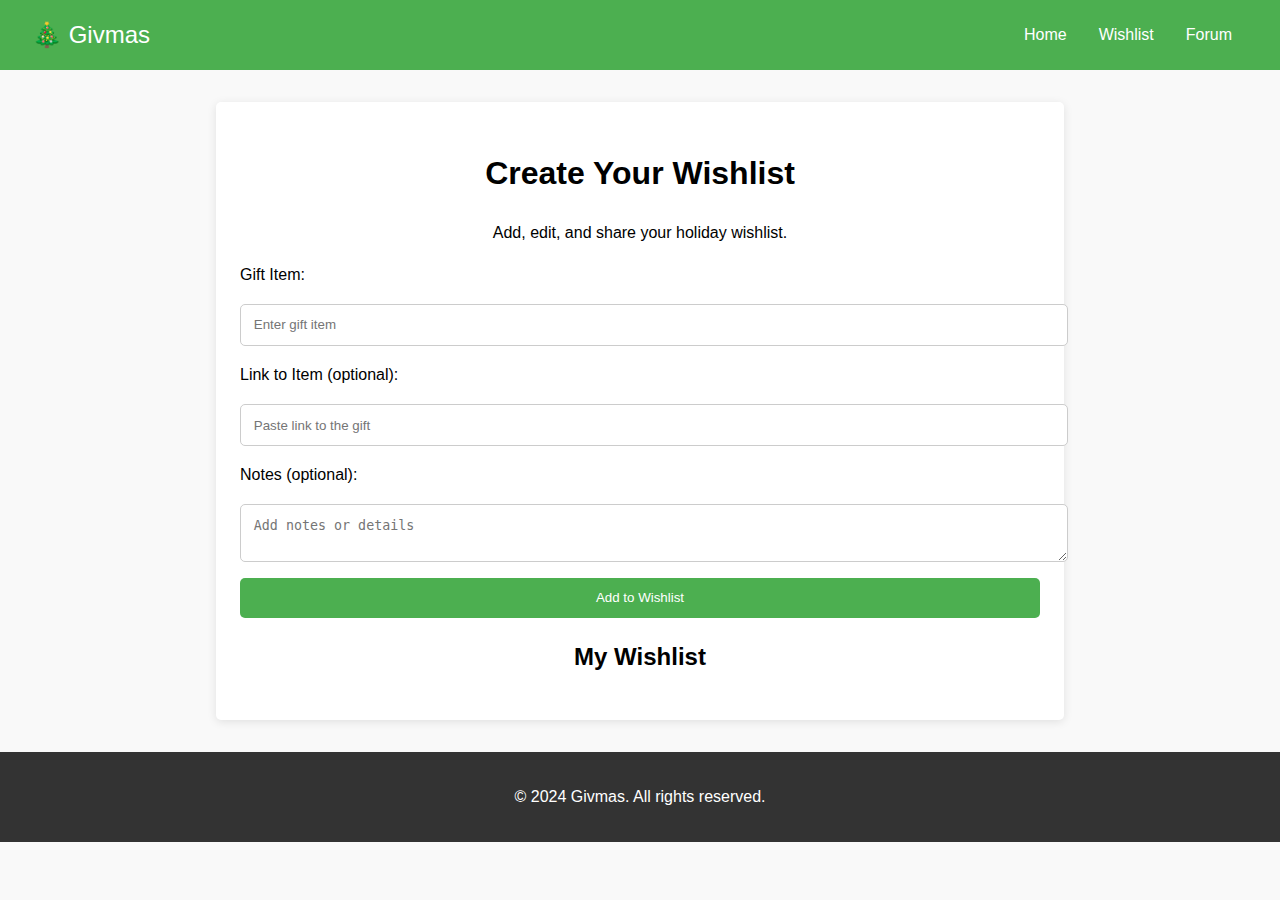
==== wishlist.html @ 80870e4e "Initial Commit" ====
<!DOCTYPE html>
<html lang="en">
<head>
    <meta charset="UTF-8">
    <meta name="viewport" content="width=device-width, initial-scale=1.0">
    <title>Givmas - Wishlist</title>
    <link rel="stylesheet" href="styles.css">
</head>
<body>
    <header>
        <div class="logo">🎄 Givmas</div>
        <nav>
            <ul>
                <li><a href="homepage.html">Home</a></li>
                <li><a href="wishlist.html">Wishlist</a></li>
                <li><a href="forum.html">Forum</a></li>
            </ul>
        </nav>
    </header>
    <section id="wishlist">
        <h1>Create Your Wishlist</h1>
        <p>Add, edit, and share your holiday wishlist.</p>
        
        <form id="wishlistForm">
            <label for="itemName">Gift Item:</label>
            <input type="text" id="itemName" placeholder="Enter gift item" required>
            
            <label for="itemLink">Link to Item (optional):</label>
            <input type="url" id="itemLink" placeholder="Paste link to the gift">
            
            <label for="itemNotes">Notes (optional):</label>
            <textarea id="itemNotes" placeholder="Add notes or details"></textarea>
            
            <button type="submit">Add to Wishlist</button>
        </form>
        
        <h2>My Wishlist</h2>
        <ul id="wishlistItems">
            <!-- Wishlist items will be dynamically added here -->
        </ul>
    </section>
    <footer>
        <p>© 2024 Givmas. All rights reserved.</p>
    </footer>

    <script src="wishlist.js"></script>
</body>
</html>
---- styles.css ----
/* General Styles */
body {
    font-family: Arial, sans-serif;
    margin: 0;
    padding: 0;
    line-height: 1.6;
    background: #f9f9f9;
}

/* Login Page */
.login-container {
    width: 100%;
    max-width: 400px;
    margin: 100px auto;
    padding: 20px;
    background: #fff;
    border-radius: 5px;
    box-shadow: 0 2px 10px rgba(0, 0, 0, 0.1);
    text-align: center;
}

.login-form {
    display: flex;
    flex-direction: column;
}

.login-form label {
    margin-top: 10px;
    text-align: left;
}

.login-form input {
    padding: 10px;
    margin-top: 5px;
    border: 1px solid #ccc;
    border-radius: 5px;
}

.login-form button {
    margin-top: 20px;
    padding: 10px;
    background: #4CAF50;
    color: white;
    border: none;
    border-radius: 5px;
    cursor: pointer;
}

.login-form button:hover {
    background: #45a049;
}

/* Homepage Styles */
header {
    background: #4CAF50;
    color: white;
    padding: 1rem 2rem;
    display: flex;
    justify-content: space-between;
    align-items: center;
}

header .logo {
    font-size: 1.5rem;
}

header nav ul {
    list-style: none;
    display: flex;
    margin: 0;
    padding: 0;
}

header nav ul li {
    margin: 0 1rem;
}

header nav ul li a {
    color: white;
    text-decoration: none;
}

#hero {
    text-align: center;
    padding: 2rem;
    background: url('https://via.placeholder.com/1200x400') no-repeat center center/cover;
    color: white;
    height: 60vh;
    display: flex;
    flex-direction: column;
    justify-content: center;
    align-items: center;
}

#hero h1 {
    font-size: 2.5rem;
    margin: 0.5rem 0;
}

#hero p {
    font-size: 1.2rem;
    margin: 1rem 0;
}

.cta-button {
    background: #FFD700;
    color: #333;
    padding: 0.5rem 1rem;
    border: none;
    text-decoration: none;
    font-weight: bold;
    border-radius: 5px;
}

.cta-button:hover {
    background: #FFC107;
}

.feature-box {
    background: #fff;
    margin: 1rem auto;
    padding: 1.5rem;
    border-radius: 5px;
    max-width: 800px;
    box-shadow: 0 2px 10px rgba(0, 0, 0, 0.1);
    text-align: center;
}

footer {
    background: #333;
    color: white;
    text-align: center;
    padding: 1rem 0;
}
/* Wishlist Page */
#wishlist {
    max-width: 800px;
    margin: 2rem auto;
    padding: 1.5rem;
    background: #fff;
    border-radius: 5px;
    box-shadow: 0 2px 10px rgba(0, 0, 0, 0.1);
    text-align: center;
}

#wishlistForm {
    display: flex;
    flex-direction: column;
    gap: 1rem;
}

#wishlistForm label {
    text-align: left;
}

#wishlistForm input, #wishlistForm textarea, #wishlistForm button {
    width: 100%;
    padding: 0.8rem;
    border: 1px solid #ccc;
    border-radius: 5px;
}

#wishlistForm button {
    background: #4CAF50;
    color: white;
    border: none;
    cursor: pointer;
}

#wishlistForm button:hover {
    background: #45a049;
}

#wishlistItems {
    list-style: none;
    padding: 0;
}

.wishlist-item {
    display: flex;
    justify-content: space-between;
    align-items: center;
    background: #f9f9f9;
    padding: 1rem;
    border-radius: 5px;
    margin-bottom: 1rem;
}

.wishlist-item button {
    background: #ff4d4d;
    color: white;
    border: none;
    padding: 0.5rem;
    border-radius: 5px;
    cursor: pointer;
}

.wishlist-item button:hover {
    background: #ff3333;
}
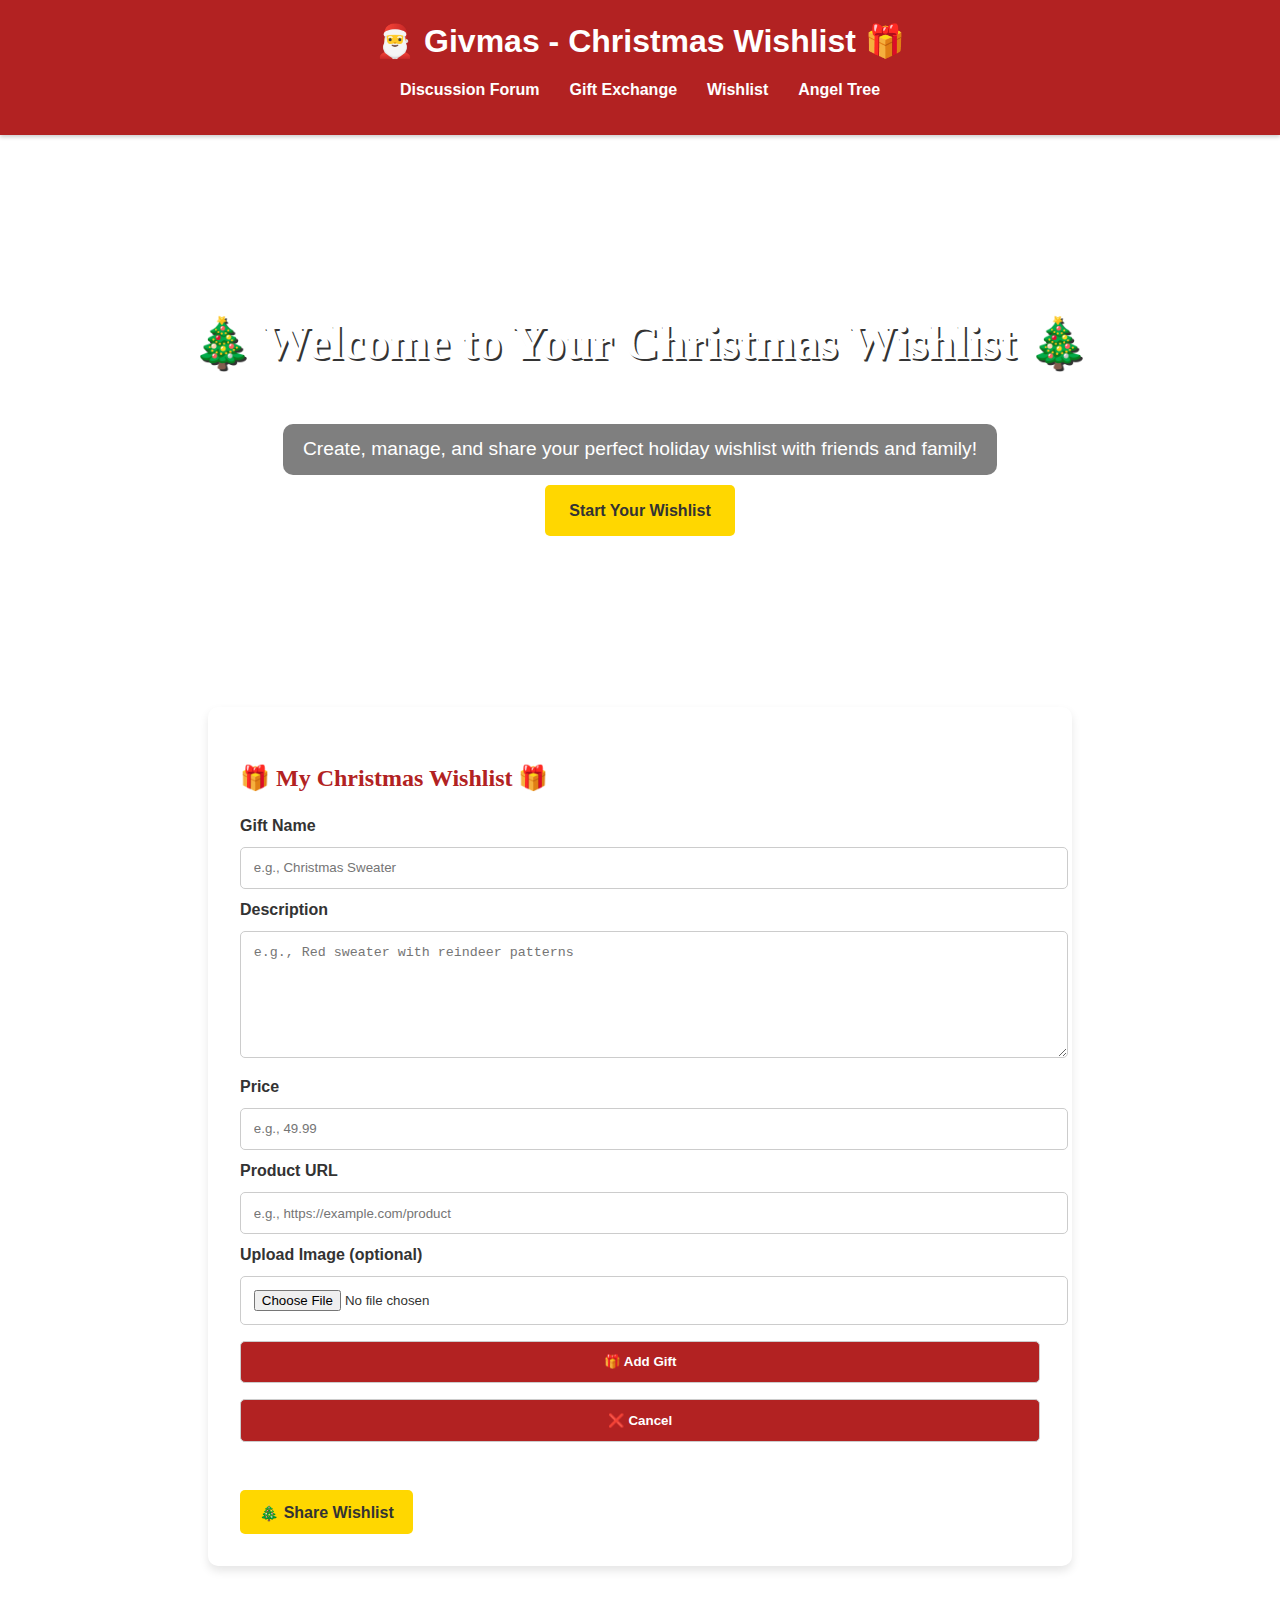
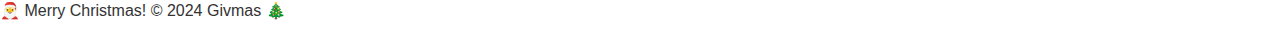
==== commit 01736253: "first commit" ====
--- a/wishlist.html
+++ b/wishlist.html
@@ -3,46 +3,69 @@
 <head>
     <meta charset="UTF-8">
     <meta name="viewport" content="width=device-width, initial-scale=1.0">
-    <title>Givmas - Wishlist</title>
+    <title>🎄 Givmas - Christmas Wishlist 🎁</title>
     <link rel="stylesheet" href="styles.css">
 </head>
 <body>
+    <!-- Header -->
     <header>
-        <div class="logo">🎄 Givmas</div>
+        <div class="logo">🎅 Givmas - Christmas Wishlist 🎁</div>
         <nav>
             <ul>
-                <li><a href="homepage.html">Home</a></li>
-                <li><a href="wishlist.html">Wishlist</a></li>
-                <li><a href="forum.html">Forum</a></li>
+                <li><a href="#forum">Discussion Forum</a></li>
+                <li><a href="#gift-exchange">Gift Exchange</a></li>
+                <li><a href="#wishlist">Wishlist</a></li>
+                <li><a href="#angel-tree">Angel Tree</a></li>
             </ul>
         </nav>
     </header>
-    <section id="wishlist">
-        <h1>Create Your Wishlist</h1>
-        <p>Add, edit, and share your holiday wishlist.</p>
-        
-        <form id="wishlistForm">
-            <label for="itemName">Gift Item:</label>
-            <input type="text" id="itemName" placeholder="Enter gift item" required>
+
+    <!-- Hero Section -->
+    <section id="hero">
+        <h1>🎄 Welcome to Your Christmas Wishlist 🎄</h1>
+        <p>Create, manage, and share your perfect holiday wishlist with friends and family!</p>
+        <a href="#wishlist" class="cta-button">Start Your Wishlist</a>
+    </section>
+
+    <!-- Wishlist Section -->
+    <section id="wishlist" class="feature-box">
+        <h2>🎁 My Christmas Wishlist 🎁</h2>
+        <form id="wishlistForm" class="wishlist-form">
+            <label for="itemName">Gift Name</label>
+            <input type="text" id="itemName" placeholder="e.g., Christmas Sweater" required>
             
-            <label for="itemLink">Link to Item (optional):</label>
-            <input type="url" id="itemLink" placeholder="Paste link to the gift">
+            <label for="itemDescription">Description</label>
+            <textarea id="itemDescription" placeholder="e.g., Red sweater with reindeer patterns"></textarea>
             
-            <label for="itemNotes">Notes (optional):</label>
-            <textarea id="itemNotes" placeholder="Add notes or details"></textarea>
+            <label for="itemPrice">Price</label>
+            <input type="number" id="itemPrice" placeholder="e.g., 49.99" step="0.01" min="0">
             
-            <button type="submit">Add to Wishlist</button>
+            <label for="itemLink">Product URL</label>
+            <input type="url" id="itemLink" placeholder="e.g., https://example.com/product">
+
+            <label for="itemImage">Upload Image (optional)</label>
+            <input type="file" id="itemImage" accept="image/*">
+
+            <button type="submit">🎁 Add Gift</button>
+            <button type="button" id="cancelButton">❌ Cancel</button>
         </form>
-        
-        <h2>My Wishlist</h2>
-        <ul id="wishlistItems">
-            <!-- Wishlist items will be dynamically added here -->
-        </ul>
+
+        <div id="wishlistItems" class="wishlist-container">
+            <!-- Wishlist items will appear here -->
+        </div>
+
+        <button id="shareButton">🎄 Share Wishlist</button>
+        <p id="shareableLink" style="display: none;">
+            Shareable Link: <a href="#" id="generatedLink" target="_blank"></a>
+        </p>
     </section>
+
+    <!-- Footer -->
     <footer>
-        <p>© 2024 Givmas. All rights reserved.</p>
+        <p>🎅 Merry Christmas! © 2024 Givmas 🎄</p>
     </footer>
 
+    <!-- Script -->
     <script src="wishlist.js"></script>
 </body>
 </html>
--- a/styles.css
+++ b/styles.css
@@ -1,89 +1,58 @@
 /* General Styles */
 body {
-    font-family: Arial, sans-serif;
+    font-family: 'Arial', sans-serif;
     margin: 0;
     padding: 0;
     line-height: 1.6;
-    background: #f9f9f9;
-}
-
-/* Login Page */
-.login-container {
-    width: 100%;
-    max-width: 400px;
-    margin: 100px auto;
-    padding: 20px;
-    background: #fff;
-    border-radius: 5px;
-    box-shadow: 0 2px 10px rgba(0, 0, 0, 0.1);
+    background: url('https://www.toptal.com/designers/subtlepatterns/patterns/giftly.png'); /* Subtle gift background */
+    color: #333;
+}
+
+h1, h2 {
+    font-family: 'Georgia', serif;
+}
+
+/* Header */
+header {
+    background: #B22222; /* Christmas Red */
+    color: white;
+    padding: 1rem;
     text-align: center;
-}
-
-.login-form {
-    display: flex;
-    flex-direction: column;
-}
-
-.login-form label {
-    margin-top: 10px;
-    text-align: left;
-}
-
-.login-form input {
-    padding: 10px;
-    margin-top: 5px;
-    border: 1px solid #ccc;
-    border-radius: 5px;
-}
-
-.login-form button {
-    margin-top: 20px;
-    padding: 10px;
-    background: #4CAF50;
-    color: white;
-    border: none;
-    border-radius: 5px;
-    cursor: pointer;
-}
-
-.login-form button:hover {
-    background: #45a049;
-}
-
-/* Homepage Styles */
-header {
-    background: #4CAF50;
-    color: white;
-    padding: 1rem 2rem;
-    display: flex;
-    justify-content: space-between;
-    align-items: center;
+    box-shadow: 0 2px 4px rgba(0, 0, 0, 0.2);
 }
 
 header .logo {
-    font-size: 1.5rem;
+    font-size: 2rem;
+    font-weight: bold;
 }
 
 header nav ul {
     list-style: none;
-    display: flex;
-    margin: 0;
     padding: 0;
+    margin-top: 10px;
+    display: flex;
+    justify-content: center;
 }
 
 header nav ul li {
-    margin: 0 1rem;
+    margin: 0 15px;
 }
 
 header nav ul li a {
-    color: white;
-    text-decoration: none;
-}
-
+    color: #fff;
+    text-decoration: none;
+    font-weight: bold;
+    transition: color 0.3s ease;
+}
+
+header nav ul li a:hover {
+    color: #FFD700; /* Gold */
+}
+
+/* Hero Section */
 #hero {
     text-align: center;
-    padding: 2rem;
-    background: url('https://via.placeholder.com/1200x400') no-repeat center center/cover;
+    background: url('https://images.unsplash.com/photo-1605389718463-29507b273c7b') no-repeat center center/cover;
     color: white;
     height: 60vh;
     display: flex;
@@ -93,108 +62,195 @@
 }
 
 #hero h1 {
-    font-size: 2.5rem;
-    margin: 0.5rem 0;
+    font-size: 3rem;
+    text-shadow: 2px 2px #333;
 }
 
 #hero p {
     font-size: 1.2rem;
-    margin: 1rem 0;
+    margin: 10px 0;
+    background: rgba(0, 0, 0, 0.5);
+    padding: 10px 20px;
+    border-radius: 10px;
 }
 
 .cta-button {
-    background: #FFD700;
-    color: #333;
-    padding: 0.5rem 1rem;
-    border: none;
-    text-decoration: none;
-    font-weight: bold;
+    background: #FFD700; /* Gold */
+    color: #333;
+    padding: 0.8rem 1.5rem;
     border-radius: 5px;
+    text-decoration: none;
+    font-weight: bold;
+    transition: background 0.3s ease;
 }
 
 .cta-button:hover {
-    background: #FFC107;
-}
-
+    background: #FFA500; /* Darker gold */
+}
+
+/* Feature Box */
 .feature-box {
     background: #fff;
-    margin: 1rem auto;
-    padding: 1.5rem;
-    border-radius: 5px;
+    padding: 2rem;
+    margin: 2rem auto;
     max-width: 800px;
-    box-shadow: 0 2px 10px rgba(0, 0, 0, 0.1);
-    text-align: center;
-}
-
-footer {
-    background: #333;
-    color: white;
-    text-align: center;
-    padding: 1rem 0;
-}
-/* Wishlist Page */
-#wishlist {
-    max-width: 800px;
-    margin: 2rem auto;
-    padding: 1.5rem;
-    background: #fff;
-    border-radius: 5px;
-    box-shadow: 0 2px 10px rgba(0, 0, 0, 0.1);
-    text-align: center;
-}
-
-#wishlistForm {
-    display: flex;
-    flex-direction: column;
-    gap: 1rem;
-}
-
-#wishlistForm label {
-    text-align: left;
-}
-
-#wishlistForm input, #wishlistForm textarea, #wishlistForm button {
+    border-radius: 10px;
+    box-shadow: 0 5px 10px rgba(0, 0, 0, 0.1);
+}
+
+.feature-box h2 {
+    color: #B22222; /* Christmas Red */
+    margin-bottom: 1rem;
+}
+
+/* Wishlist Form */
+.wishlist-form label {
+    font-weight: bold;
+    color: #333;
+}
+
+.wishlist-form input,
+.wishlist-form textarea,
+.wishlist-form button {
     width: 100%;
     padding: 0.8rem;
+    margin: 0.5rem 0;
+    border-radius: 5px;
     border: 1px solid #ccc;
-    border-radius: 5px;
-}
-
-#wishlistForm button {
-    background: #4CAF50;
+}
+
+.wishlist-form textarea {
+    resize: vertical;
+    height: 100px;
+}
+
+.wishlist-form button {
+    background: #B22222; /* Christmas Red */
     color: white;
+    font-weight: bold;
+    cursor: pointer;
+    transition: background 0.3s ease;
+}
+
+.wishlist-form button:hover {
+    background: #8B0000; /* Darker Red */
+}
+
+/* Wishlist Items */
+.wishlist-container {
+    display: flex;
+    flex-wrap: wrap;
+    gap: 20px;
+    justify-content: center;
+    margin-top: 1.5rem;
+}
+
+.wishlist-card {
+    background: #fff;
+    border: 2px solid #B22222; /* Red Border */
+    border-radius: 10px;
+    padding: 1rem;
+    text-align: center;
+    width: 250px;
+    box-shadow: 0 4px 8px rgba(0, 0, 0, 0.2);
+    transition: transform 0.3s ease, box-shadow 0.3s ease;
+}
+
+.wishlist-card:hover {
+    transform: translateY(-5px);
+    box-shadow: 0 6px 10px rgba(0, 0, 0, 0.3);
+}
+
+.wishlist-card img {
+    width: 100%;
+    border-radius: 10px;
+    margin-bottom: 10px;
+}
+
+.wishlist-card h4 {
+    font-size: 1.2rem;
+    margin: 0.5rem 0;
+    color: #333;
+}
+
+.wishlist-card p {
+    font-size: 0.9rem;
+    color: #555;
+    margin: 5px 0;
+}
+
+.wishlist-card a {
+    display: block;
+    color: #007BFF;
+    text-decoration: none;
+    font-weight: bold;
+}
+
+.wishlist-card a:hover {
+    text-decoration: underline;
+}
+
+.wishlist-actions {
+    display: flex;
+    justify-content: space-around;
+    margin-top: 10px;
+}
+
+.edit-btn,
+.delete-btn {
+    background: none;
     border: none;
+    font-size: 1.2rem;
     cursor: pointer;
-}
-
-#wishlistForm button:hover {
-    background: #45a049;
-}
-
-#wishlistItems {
-    list-style: none;
-    padding: 0;
-}
-
-.wishlist-item {
-    display: flex;
-    justify-content: space-between;
-    align-items: center;
-    background: #f9f9f9;
-    padding: 1rem;
-    border-radius: 5px;
-    margin-bottom: 1rem;
-}
-
-.wishlist-item button {
-    background: #ff4d4d;
-    color: white;
+    transition: 0.3s;
+}
+
+.edit-btn {
+    color: #4CAF50; /* Green */
+}
+
+.edit-btn:hover {
+    color: #45a049;
+}
+
+.delete-btn {
+    color: #ff4d4d;
+}
+
+.delete-btn:hover {
+    color: #ff3333;
+}
+
+/* Share Wishlist */
+#shareButton {
+    background: #FFD700;
+    color: #333;
     border: none;
-    padding: 0.5rem;
+    padding: 0.8rem 1.2rem;
+    font-size: 1rem;
     border-radius: 5px;
     cursor: pointer;
-}
-
-.wishlist-item button:hover {
-    background: #ff3333;
-}
+    font-weight: bold;
+    margin-top: 1rem;
+    transition: background 0.3s ease;
+}
+
+#shareButton:hover {
+    background: #FFA500;
+}
+
+#shareableLink {
+    margin-top: 1rem;
+    font-size: 1rem;
+    color: #333;
+}
+
+#shareableLink a {
+    color: #007BFF;
+    text-decoration: none;
+    font-weight: bold;
+}
+
+#shareableLink a:hover {
+    text-decoration: underline;
+}
